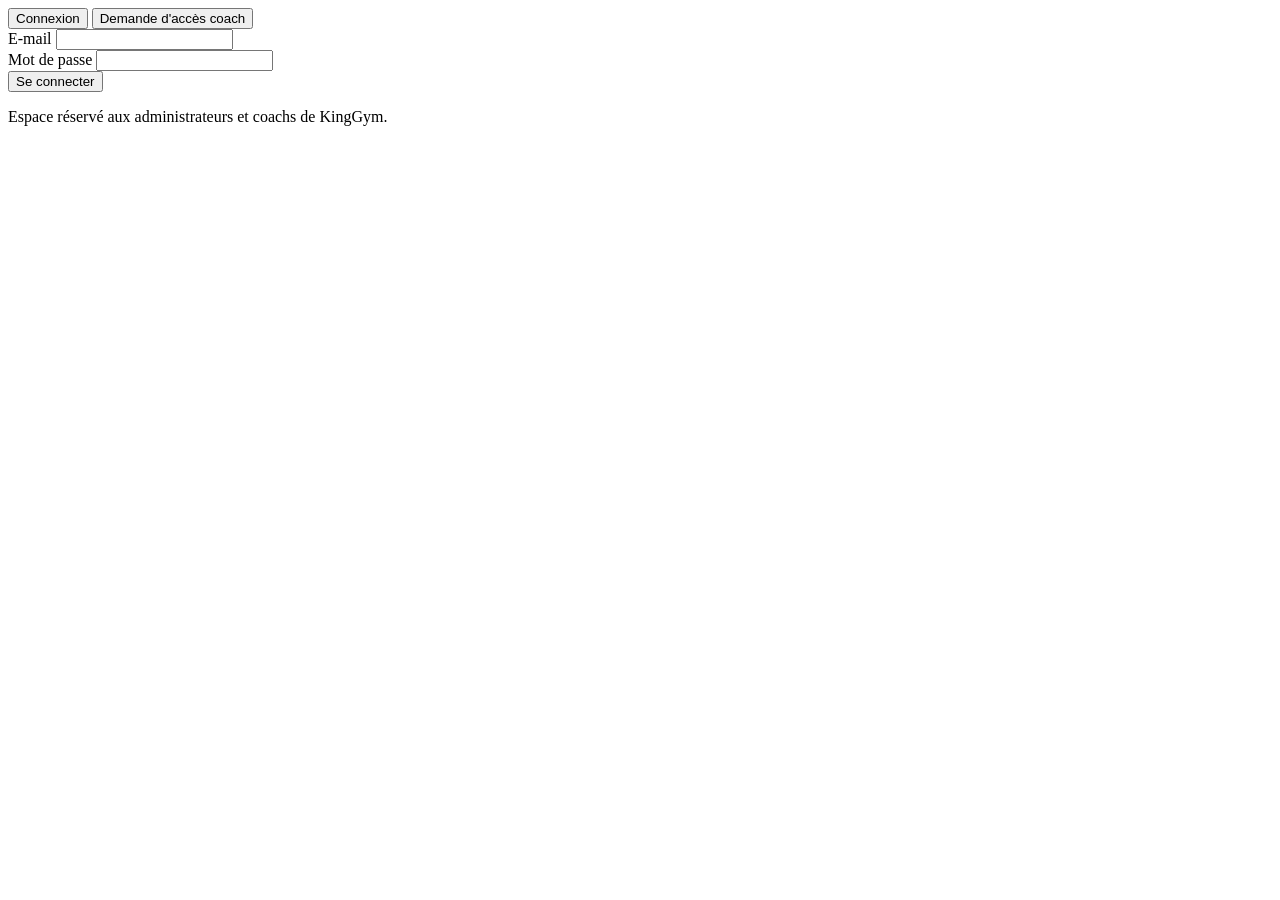
==== index.html @ b3d764e7 "Add files via upload" ====
<!DOCTYPE html>
<html lang="fr">
<head>
<meta charset="UTF-8">
<meta name="viewport" content="width=device-width, initial-scale=1.0">
<title>KingGym — Connexion</title>
<link rel="preconnect" href="https://fonts.googleapis.com">
<link href="https://fonts.googleapis.com/css2?family=Oswald:wght@500;600;700&family=Inter:wght@400;500;600&display=swap" rel="stylesheet">
<link rel="stylesheet" href="css/styles.css">
</head>
<body>

<div class="auth-shell">
  <div class="auth-card">
    <div id="logo-slot"></div>

    <div class="auth-tabs">
      <button id="tab-login" class="active">Connexion</button>
      <button id="tab-signup">Demande d'accès coach</button>
    </div>

    <div id="msg-slot"></div>

    <!-- LOGIN -->
    <form id="form-login">
      <div class="field">
        <label for="login-email">E-mail</label>
        <input type="email" id="login-email" required autocomplete="email">
      </div>
      <div class="field">
        <label for="login-password">Mot de passe</label>
        <input type="password" id="login-password" required autocomplete="current-password">
      </div>
      <button type="submit" class="btn btn-primary">Se connecter</button>
      <p class="hint">Espace réservé aux administrateurs et coachs de KingGym.</p>
    </form>

    <!-- SIGNUP (coach) -->
    <form id="form-signup" style="display:none;">
      <div class="field-row">
        <div class="field">
          <label for="su-first">Prénom</label>
          <input type="text" id="su-first" required>
        </div>
        <div class="field">
          <label for="su-last">Nom</label>
          <input type="text" id="su-last" required>
        </div>
      </div>
      <div class="field">
        <label for="su-phone">Téléphone</label>
        <input type="tel" id="su-phone">
      </div>
      <div class="field">
        <label for="su-email">E-mail</label>
        <input type="email" id="su-email" required autocomplete="email">
      </div>
      <div class="field">
        <label for="su-password">Mot de passe</label>
        <input type="password" id="su-password" required minlength="6" autocomplete="new-password">
      </div>
      <button type="submit" class="btn btn-primary">Envoyer ma demande</button>
      <p class="hint">Votre compte sera activé par un administrateur avant de pouvoir vous connecter.</p>
    </form>
  </div>
</div>

<script type="module">
import { supabase } from './js/supabaseClient.js';
import { renderLogo } from './assets/logo-inline.js';

renderLogo(document.getElementById('logo-slot'), { size: 40 });

const tabLogin = document.getElementById('tab-login');
const tabSignup = document.getElementById('tab-signup');
const formLogin = document.getElementById('form-login');
const formSignup = document.getElementById('form-signup');
const msgSlot = document.getElementById('msg-slot');

function showMsg(text, type = 'info') {
  msgSlot.innerHTML = `<div class="msg msg-${type}">${text}</div>`;
}
function clearMsg() { msgSlot.innerHTML = ''; }

tabLogin.addEventListener('click', () => {
  tabLogin.classList.add('active');
  tabSignup.classList.remove('active');
  formLogin.style.display = 'block';
  formSignup.style.display = 'none';
  clearMsg();
});
tabSignup.addEventListener('click', () => {
  tabSignup.classList.add('active');
  tabLogin.classList.remove('active');
  formSignup.style.display = 'block';
  formLogin.style.display = 'none';
  clearMsg();
});

// --- Redirection si déjà connecté ---
async function routeIfLoggedIn() {
  const { data: { session } } = await supabase.auth.getSession();
  if (!session) return;

  const { data: profile, error } = await supabase
    .from('app_users')
    .select('role, is_active')
    .eq('user_id', session.user.id)
    .single();

  if (error || !profile) return;

  if (!profile.is_active) {
    showMsg("Votre compte est en attente d'activation par un administrateur.", 'info');
    return;
  }
  if (profile.role === 'admin') {
    window.location.href = 'admin.html';
  } else {
    window.location.href = 'coach.html';
  }
}
routeIfLoggedIn();

// --- Connexion ---
formLogin.addEventListener('submit', async (e) => {
  e.preventDefault();
  clearMsg();
  const email = document.getElementById('login-email').value.trim();
  const password = document.getElementById('login-password').value;

  const { error } = await supabase.auth.signInWithPassword({ email, password });
  if (error) {
    showMsg("Identifiants incorrects ou compte inconnu.", 'error');
    return;
  }
  await routeIfLoggedIn();
});

// --- Inscription (demande d'accès coach) ---
formSignup.addEventListener('submit', async (e) => {
  e.preventDefault();
  clearMsg();

  const first_name = document.getElementById('su-first').value.trim();
  const last_name = document.getElementById('su-last').value.trim();
  const phone = document.getElementById('su-phone').value.trim();
  const email = document.getElementById('su-email').value.trim();
  const password = document.getElementById('su-password').value;

  const { error } = await supabase.auth.signUp({
    email,
    password,
    options: {
      data: { first_name, last_name, phone, role: 'coach' },
    },
  });

  if (error) {
    showMsg(error.message, 'error');
    return;
  }
  showMsg("Demande envoyée. Un administrateur doit activer votre compte avant votre première connexion.", 'success');
  formSignup.reset();
});
</script>
</body>
</html>
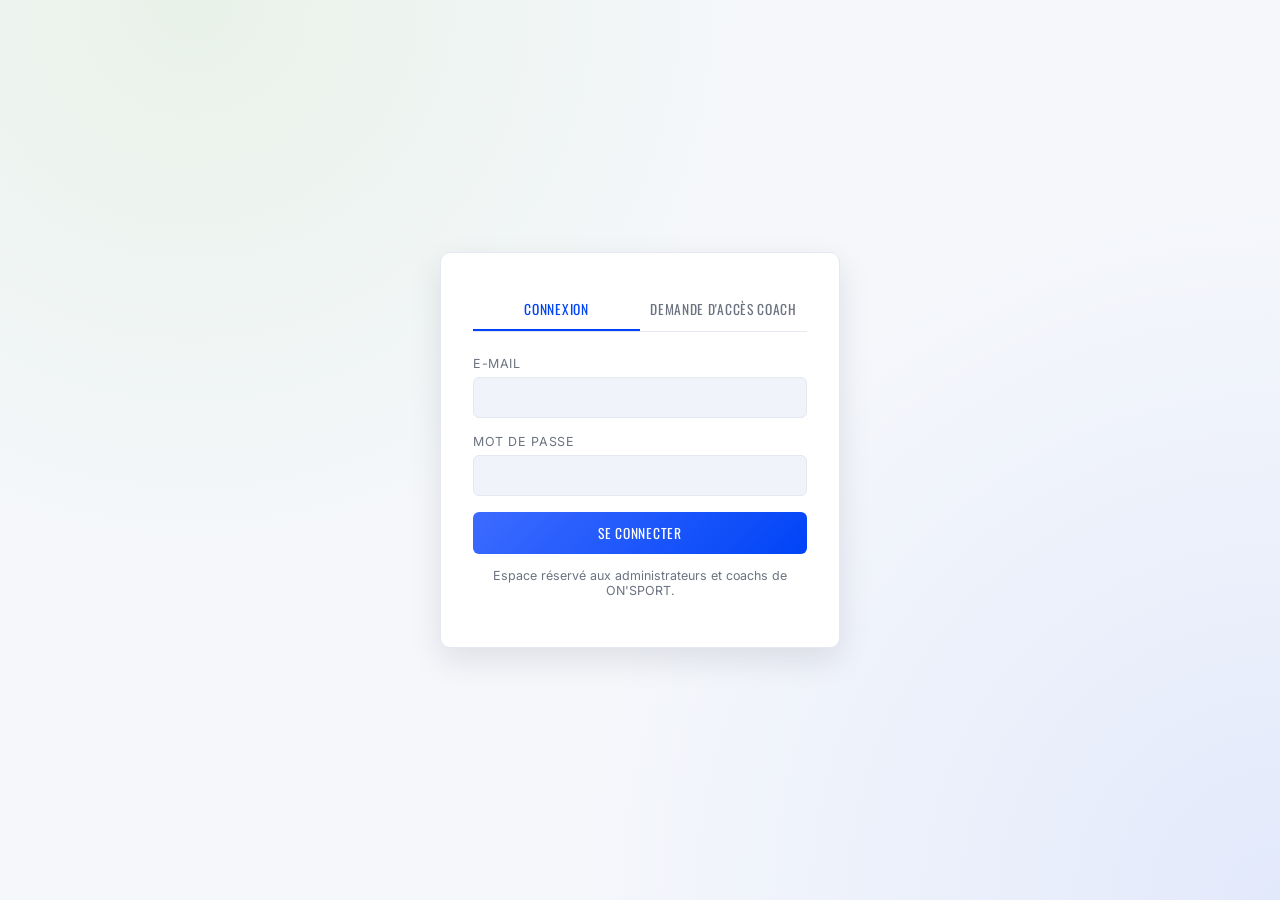
==== commit a1e136bb: "Add files via upload" ====
--- a/index.html
+++ b/index.html
@@ -3,7 +3,7 @@
 <head>
 <meta charset="UTF-8">
 <meta name="viewport" content="width=device-width, initial-scale=1.0">
-<title>KingGym — Connexion</title>
+<title>ON'SPORT — Connexion</title>
 <link rel="preconnect" href="https://fonts.googleapis.com">
 <link href="https://fonts.googleapis.com/css2?family=Oswald:wght@500;600;700&family=Inter:wght@400;500;600&display=swap" rel="stylesheet">
 <link rel="stylesheet" href="css/styles.css">
@@ -32,7 +32,7 @@
         <input type="password" id="login-password" required autocomplete="current-password">
       </div>
       <button type="submit" class="btn btn-primary">Se connecter</button>
-      <p class="hint">Espace réservé aux administrateurs et coachs de KingGym.</p>
+      <p class="hint">Espace réservé aux administrateurs et coachs de ON'SPORT.</p>
     </form>
 
     <!-- SIGNUP (coach) -->
--- a/css/styles.css
+++ b/css/styles.css
@@ -0,0 +1,622 @@
+/* =====================================================================
+   ON'SPORT — Design tokens
+   Fond ivoire/blanc, vert dynamique, bleu royal, texte encre.
+   Display: Oswald (condensée, affiche de salle de sport)
+   Body: Inter
+   ===================================================================== */
+
+:root {
+  --bg: #F5F7FB;
+  --surface: #FFFFFF;
+  --surface-2: #F0F3FA;
+  --line: #E3E8F1;
+  --green: #57B816;
+  --green-soft: #8BEA14;
+  --blue: #0044F7;
+  --blue-soft: #3D6BFF;
+  --crimson: #D6293A;
+  --ink: #10182B;
+  --muted: #6B7280;
+  --success: #1D9A4E;
+  --warning: #C77D0E;
+  --danger: #D6293A;
+
+  --font-display: 'Oswald', sans-serif;
+  --font-body: 'Inter', sans-serif;
+
+  --radius: 10px;
+  --shadow: 0 12px 32px rgba(16,24,43,0.10);
+}
+
+* { box-sizing: border-box; }
+
+html, body {
+  margin: 0;
+  padding: 0;
+  background: var(--bg);
+  color: var(--ink);
+  font-family: var(--font-body);
+  min-height: 100vh;
+  -webkit-font-smoothing: antialiased;
+}
+
+body {
+  background-image:
+    radial-gradient(circle at 15% 0%, rgba(87,184,22,0.08), transparent 40%),
+    radial-gradient(circle at 100% 100%, rgba(0,68,247,0.08), transparent 45%);
+  background-attachment: fixed;
+}
+
+h1, h2, h3, h4 {
+  font-family: var(--font-display);
+  text-transform: uppercase;
+  letter-spacing: 0.03em;
+  font-weight: 600;
+  margin: 0 0 0.4em 0;
+  color: var(--ink);
+}
+
+a { color: var(--blue); }
+
+button, input, select, textarea {
+  font-family: var(--font-body);
+}
+
+/* ---------- Logo / signature ---------- */
+
+.kg-logo {
+  display: flex;
+  align-items: center;
+  gap: 12px;
+}
+
+.kg-logo svg { flex-shrink: 0; }
+
+.kg-logo .kg-wordmark {
+  font-family: var(--font-display);
+  font-size: 1.5rem;
+  letter-spacing: 0.04em;
+  font-weight: 700;
+  text-transform: uppercase;
+}
+
+.kg-logo .wm-green { color: var(--green); }
+.kg-logo .wm-blue { color: var(--blue); }
+
+/* ---------- Layout: auth ---------- */
+
+.auth-shell {
+  min-height: 100vh;
+  display: flex;
+  align-items: center;
+  justify-content: center;
+  padding: 24px;
+}
+
+.auth-card {
+  width: 100%;
+  max-width: 400px;
+  background: var(--surface);
+  border: 1px solid var(--line);
+  border-radius: var(--radius);
+  box-shadow: var(--shadow);
+  padding: 36px 32px;
+}
+
+.auth-card .kg-logo {
+  justify-content: center;
+  margin-bottom: 28px;
+}
+
+.auth-tabs {
+  display: flex;
+  border-bottom: 1px solid var(--line);
+  margin-bottom: 24px;
+}
+
+.auth-tabs button {
+  flex: 1;
+  background: none;
+  border: none;
+  color: var(--muted);
+  font-family: var(--font-display);
+  text-transform: uppercase;
+  letter-spacing: 0.05em;
+  font-size: 0.85rem;
+  padding: 10px 0;
+  cursor: pointer;
+  border-bottom: 2px solid transparent;
+}
+
+.auth-tabs button.active {
+  color: var(--blue);
+  border-bottom-color: var(--blue);
+}
+
+.field {
+  margin-bottom: 16px;
+}
+
+.field label {
+  display: block;
+  font-size: 0.78rem;
+  text-transform: uppercase;
+  letter-spacing: 0.05em;
+  color: var(--muted);
+  margin-bottom: 6px;
+}
+
+.field input, .field select, .field textarea {
+  width: 100%;
+  background: var(--surface-2);
+  border: 1px solid var(--line);
+  border-radius: 6px;
+  padding: 10px 12px;
+  color: var(--ink);
+  font-size: 0.95rem;
+}
+
+.field input:focus, .field select:focus, .field textarea:focus {
+  outline: 2px solid var(--blue);
+  outline-offset: 1px;
+  border-color: var(--blue);
+}
+
+.field-row {
+  display: flex;
+  gap: 12px;
+}
+.field-row .field { flex: 1; }
+
+.field-hint {
+  font-size: 0.72rem;
+  color: var(--muted);
+  margin-top: -10px;
+  margin-bottom: 14px;
+}
+
+.field-group {
+  border: 1px dashed var(--line);
+  border-radius: 8px;
+  padding: 12px 14px;
+  margin-bottom: 12px;
+  background: var(--surface-2);
+}
+.field-group-title {
+  font-family: var(--font-display);
+  text-transform: uppercase;
+  font-size: 0.78rem;
+  letter-spacing: 0.05em;
+  color: var(--blue);
+  margin-bottom: 10px;
+}
+
+.btn {
+  display: inline-flex;
+  align-items: center;
+  justify-content: center;
+  gap: 8px;
+  border: none;
+  border-radius: 6px;
+  padding: 11px 20px;
+  font-family: var(--font-display);
+  text-transform: uppercase;
+  letter-spacing: 0.05em;
+  font-size: 0.85rem;
+  cursor: pointer;
+  transition: transform 0.08s ease, filter 0.15s ease;
+}
+.btn:active { transform: scale(0.98); }
+
+.btn-primary {
+  background: linear-gradient(135deg, var(--blue-soft), var(--blue));
+  color: #FFFFFF;
+  width: 100%;
+}
+.btn-primary:hover { filter: brightness(1.08); }
+
+.btn-secondary {
+  background: var(--surface-2);
+  border: 1px solid var(--line);
+  color: var(--ink);
+}
+.btn-secondary:hover { border-color: var(--blue); }
+
+.btn-danger {
+  background: rgba(214,41,58,0.10);
+  border: 1px solid var(--crimson);
+  color: var(--crimson);
+}
+
+.btn-sm { padding: 6px 12px; font-size: 0.72rem; }
+
+.msg {
+  font-size: 0.85rem;
+  padding: 10px 12px;
+  border-radius: 6px;
+  margin-bottom: 16px;
+}
+.msg-error { background: rgba(214,41,58,0.10); border: 1px solid var(--crimson); color: var(--crimson); }
+.msg-success { background: rgba(29,154,78,0.10); border: 1px solid var(--success); color: var(--success); }
+.msg-info { background: rgba(0,68,247,0.08); border: 1px solid var(--blue); color: var(--blue); }
+
+.hint {
+  font-size: 0.78rem;
+  color: var(--muted);
+  margin-top: 14px;
+  text-align: center;
+}
+
+/* ---------- Layout: dashboard ---------- */
+
+.app-shell {
+  display: grid;
+  grid-template-columns: 240px 1fr;
+  min-height: 100vh;
+}
+
+.sidebar {
+  background: var(--surface);
+  border-right: 1px solid var(--line);
+  padding: 24px 16px;
+  display: flex;
+  flex-direction: column;
+}
+
+.sidebar .kg-logo { margin-bottom: 32px; padding-left: 4px; }
+.sidebar .kg-logo .kg-wordmark { font-size: 1.15rem; }
+
+.nav-group { margin-bottom: 4px; }
+
+.nav-item {
+  display: flex;
+  align-items: center;
+  gap: 10px;
+  padding: 10px 12px;
+  border-radius: 6px;
+  color: var(--muted);
+  font-size: 0.88rem;
+  cursor: pointer;
+  margin-bottom: 2px;
+  border: none;
+  background: none;
+  width: 100%;
+  text-align: left;
+  font-family: var(--font-body);
+}
+
+.nav-item:hover { background: var(--surface-2); color: var(--ink); }
+.nav-item.active { background: rgba(87,184,22,0.10); color: var(--green); font-weight: 600; }
+
+.sidebar-footer {
+  margin-top: auto;
+  padding-top: 16px;
+  border-top: 1px solid var(--line);
+}
+
+.sidebar-footer .who {
+  font-size: 0.78rem;
+  color: var(--muted);
+  margin-bottom: 10px;
+}
+.sidebar-footer .who strong { color: var(--ink); display: block; }
+
+.main {
+  padding: 32px 40px;
+  overflow-x: auto;
+}
+
+.main-header {
+  display: flex;
+  align-items: center;
+  justify-content: space-between;
+  margin-bottom: 28px;
+}
+
+.main-header .badge-role {
+  font-size: 0.7rem;
+  text-transform: uppercase;
+  letter-spacing: 0.06em;
+  padding: 4px 10px;
+  border-radius: 20px;
+  border: 1px solid var(--blue);
+  color: var(--blue);
+}
+
+.section { display: none; }
+.section.active { display: block; }
+
+.card {
+  background: var(--surface);
+  border: 1px solid var(--line);
+  border-radius: var(--radius);
+  padding: 20px 24px;
+  margin-bottom: 20px;
+  box-shadow: var(--shadow);
+}
+
+.card-header {
+  display: flex;
+  align-items: center;
+  justify-content: space-between;
+  margin-bottom: 16px;
+}
+
+.card-header h3 { margin: 0; font-size: 1rem; color: var(--ink); }
+
+.stat-grid {
+  display: grid;
+  grid-template-columns: repeat(auto-fit, minmax(180px, 1fr));
+  gap: 16px;
+  margin-bottom: 24px;
+}
+
+.stat-card {
+  background: var(--surface);
+  border: 1px solid var(--line);
+  border-radius: var(--radius);
+  padding: 18px 20px;
+  position: relative;
+  overflow: hidden;
+  box-shadow: var(--shadow);
+}
+.stat-card::before {
+  content: '';
+  position: absolute;
+  top: 0; left: 0; bottom: 0;
+  width: 3px;
+  background: linear-gradient(var(--green), var(--blue));
+}
+.stat-card .stat-label {
+  font-size: 0.72rem;
+  text-transform: uppercase;
+  letter-spacing: 0.05em;
+  color: var(--muted);
+  margin-bottom: 6px;
+}
+.stat-card .stat-value {
+  font-family: var(--font-display);
+  font-size: 1.9rem;
+  color: var(--ink);
+}
+
+table {
+  width: 100%;
+  border-collapse: collapse;
+  font-size: 0.88rem;
+}
+thead th {
+  text-align: left;
+  text-transform: uppercase;
+  font-size: 0.7rem;
+  letter-spacing: 0.05em;
+  color: var(--muted);
+  padding: 8px 10px;
+  border-bottom: 1px solid var(--line);
+}
+tbody td {
+  padding: 10px 10px;
+  border-bottom: 1px solid var(--line);
+  color: var(--ink);
+}
+tbody tr:hover { background: var(--surface-2); }
+
+.pill {
+  display: inline-block;
+  padding: 3px 10px;
+  border-radius: 20px;
+  font-size: 0.72rem;
+  text-transform: uppercase;
+  letter-spacing: 0.03em;
+}
+.pill-active, .pill-present, .pill-paid { background: rgba(29,154,78,0.12); color: var(--success); }
+.pill-pending, .pill-late { background: rgba(199,125,14,0.14); color: var(--warning); }
+.pill-inactive, .pill-absent, .pill-cancelled, .pill-expired { background: rgba(214,41,58,0.10); color: var(--crimson); }
+.pill-excused { background: rgba(107,114,128,0.14); color: var(--muted); }
+
+.toolbar {
+  display: flex;
+  gap: 10px;
+  align-items: center;
+  flex-wrap: wrap;
+  margin-bottom: 16px;
+}
+
+.toolbar input, .toolbar select {
+  background: var(--surface-2);
+  border: 1px solid var(--line);
+  border-radius: 6px;
+  padding: 8px 10px;
+  color: var(--ink);
+  font-size: 0.85rem;
+}
+
+.modal-backdrop {
+  position: fixed; inset: 0;
+  background: rgba(16,24,43,0.45);
+  display: none;
+  align-items: center;
+  justify-content: center;
+  z-index: 50;
+  padding: 20px;
+}
+.modal-backdrop.open { display: flex; }
+
+.modal {
+  background: var(--surface);
+  border: 1px solid var(--line);
+  border-radius: var(--radius);
+  padding: 24px 28px;
+  width: 100%;
+  max-width: 560px;
+  max-height: 90vh;
+  overflow-y: auto;
+  box-shadow: var(--shadow);
+}
+
+.modal-header {
+  display: flex;
+  justify-content: space-between;
+  align-items: center;
+  margin-bottom: 18px;
+}
+.modal-header h3 { margin: 0; }
+.modal-close {
+  background: none; border: none; color: var(--muted);
+  font-size: 1.4rem; cursor: pointer; line-height: 1;
+}
+
+.modal-actions {
+  display: flex;
+  gap: 10px;
+  margin-top: 20px;
+}
+.modal-actions .btn { flex: 1; }
+
+/* ---------- Sport picker (multi-sport inscription) ---------- */
+
+.sport-pick-list {
+  display: flex;
+  flex-direction: column;
+  gap: 8px;
+  margin-bottom: 16px;
+}
+.sport-pick {
+  border: 1px solid var(--line);
+  border-radius: 8px;
+  padding: 10px 12px;
+  background: var(--surface-2);
+}
+.sport-pick-head {
+  display: flex;
+  align-items: center;
+  gap: 8px;
+  font-weight: 600;
+  cursor: pointer;
+}
+.sport-pick-head input { width: auto; }
+.sport-pick-body {
+  display: none;
+  margin-top: 10px;
+  padding-top: 10px;
+  border-top: 1px dashed var(--line);
+}
+.sport-pick.checked .sport-pick-body { display: block; }
+.sport-pick.checked { border-color: var(--green); }
+
+/* ---------- Calendar / weekly grid ---------- */
+
+.week-grid {
+  display: grid;
+  grid-template-columns: 70px repeat(7, 1fr);
+  border: 1px solid var(--line);
+  border-radius: var(--radius);
+  overflow: hidden;
+}
+.week-grid .wg-head {
+  background: var(--surface-2);
+  padding: 10px 6px;
+  text-align: center;
+  font-family: var(--font-display);
+  text-transform: uppercase;
+  font-size: 0.75rem;
+  color: var(--blue);
+  border-bottom: 1px solid var(--line);
+  border-left: 1px solid var(--line);
+}
+.week-grid .wg-time {
+  background: var(--surface);
+  padding: 6px;
+  font-size: 0.68rem;
+  color: var(--muted);
+  border-top: 1px solid var(--line);
+  text-align: right;
+}
+.week-grid .wg-cell {
+  min-height: 46px;
+  border-top: 1px solid var(--line);
+  border-left: 1px solid var(--line);
+  padding: 3px;
+  background: var(--surface);
+}
+.wg-event {
+  background: linear-gradient(135deg, rgba(87,184,22,0.16), rgba(0,68,247,0.12));
+  border-left: 3px solid var(--green);
+  border-radius: 4px;
+  padding: 4px 6px;
+  font-size: 0.72rem;
+  margin-bottom: 3px;
+  cursor: pointer;
+  color: var(--ink);
+}
+.wg-event:hover { filter: brightness(0.97); }
+.wg-event .wg-t { color: var(--muted); font-size: 0.65rem; }
+
+/* ---------- Coach attendance ---------- */
+
+.schedule-picker {
+  display: grid;
+  grid-template-columns: repeat(auto-fill, minmax(220px, 1fr));
+  gap: 14px;
+  margin-bottom: 24px;
+}
+.schedule-chip {
+  background: var(--surface);
+  border: 1px solid var(--line);
+  border-radius: var(--radius);
+  padding: 16px 18px;
+  cursor: pointer;
+  transition: border-color 0.15s ease;
+}
+.schedule-chip:hover, .schedule-chip.selected { border-color: var(--blue); }
+.schedule-chip h4 { margin: 0 0 6px 0; font-size: 0.95rem; }
+.schedule-chip .meta { font-size: 0.78rem; color: var(--muted); }
+
+.attendance-row {
+  display: flex;
+  align-items: center;
+  justify-content: space-between;
+  padding: 10px 0;
+  border-bottom: 1px solid var(--line);
+}
+.attendance-name { font-weight: 600; }
+.attendance-sub { font-size: 0.75rem; color: var(--muted); }
+
+.status-group { display: flex; gap: 6px; }
+.status-btn {
+  border: 1px solid var(--line);
+  background: var(--surface-2);
+  color: var(--muted);
+  border-radius: 6px;
+  padding: 6px 10px;
+  font-size: 0.72rem;
+  text-transform: uppercase;
+  cursor: pointer;
+}
+.status-btn.on-present.selected { background: rgba(29,154,78,0.14); border-color: var(--success); color: var(--success); }
+.status-btn.on-absent.selected { background: rgba(214,41,58,0.14); border-color: var(--crimson); color: var(--crimson); }
+.status-btn.on-late.selected { background: rgba(199,125,14,0.16); border-color: var(--warning); color: var(--warning); }
+.status-btn.on-excused.selected { background: rgba(107,114,128,0.16); border-color: var(--muted); color: var(--ink); }
+
+.empty-state {
+  text-align: center;
+  padding: 40px 20px;
+  color: var(--muted);
+}
+.empty-state h4 { color: var(--ink); }
+
+@media (max-width: 860px) {
+  .app-shell { grid-template-columns: 1fr; }
+  .sidebar {
+    position: sticky; top: 0; z-index: 30;
+    flex-direction: row; overflow-x: auto;
+    padding: 12px;
+    border-right: none; border-bottom: 1px solid var(--line);
+  }
+  .sidebar .kg-logo { display: none; }
+  .sidebar-footer { display: none; }
+  .nav-item { white-space: nowrap; }
+  .main { padding: 20px; }
+}
+
+:focus-visible { outline: 2px solid var(--blue); outline-offset: 2px; }
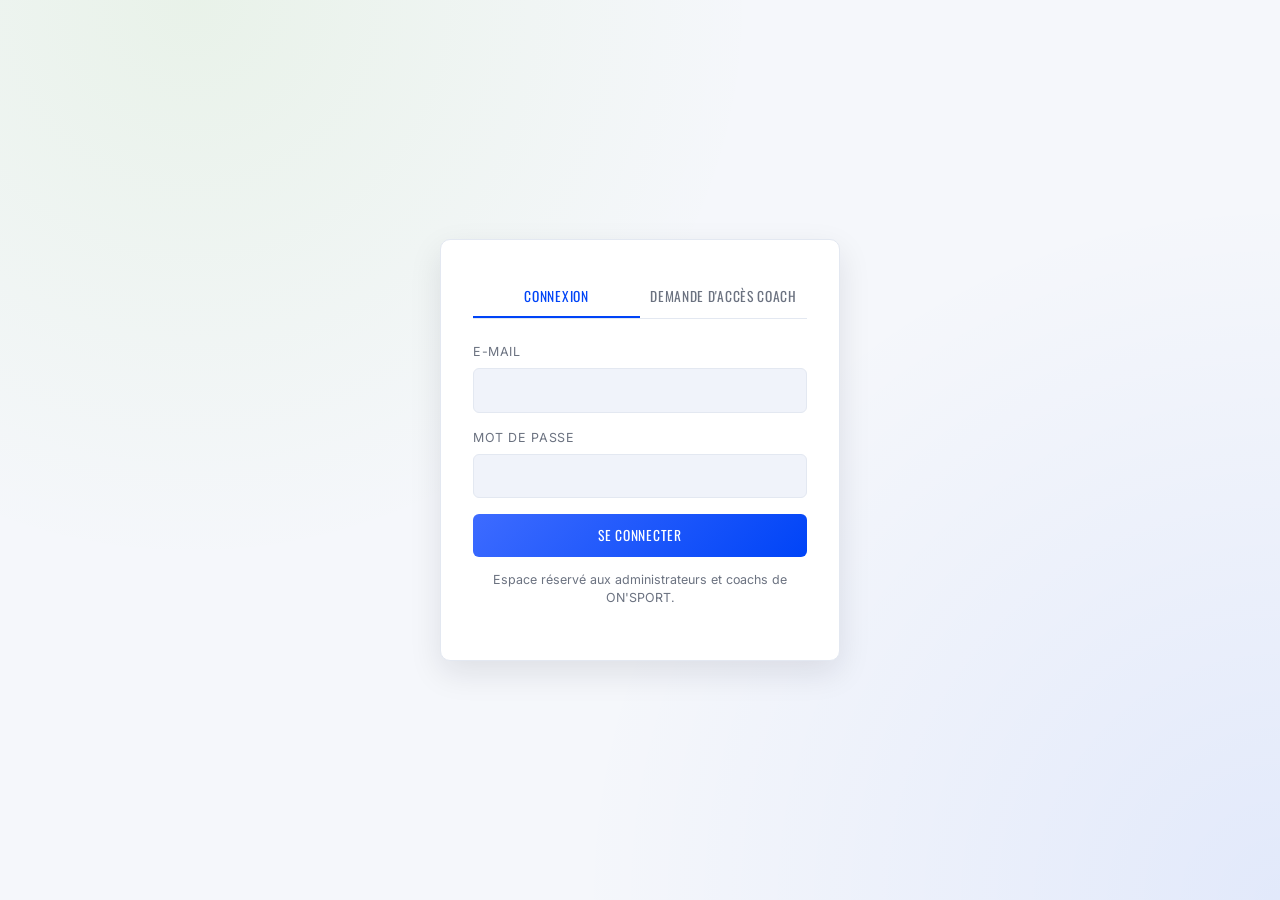
==== commit a94be91a: "Add files via upload" ====
--- a/index.html
+++ b/index.html
@@ -6,7 +6,8 @@
 <title>ON'SPORT — Connexion</title>
 <link rel="preconnect" href="https://fonts.googleapis.com">
 <link href="https://fonts.googleapis.com/css2?family=Oswald:wght@500;600;700&family=Inter:wght@400;500;600&display=swap" rel="stylesheet">
-<link rel="stylesheet" href="css/styles.css">
+<link rel="stylesheet" href="https://cdn.jsdelivr.net/npm/bootstrap@5.3.3/dist/css/bootstrap.min.css">
+<link rel="stylesheet" href="css/styles.css?v=1783502211">
 </head>
 <body>
 
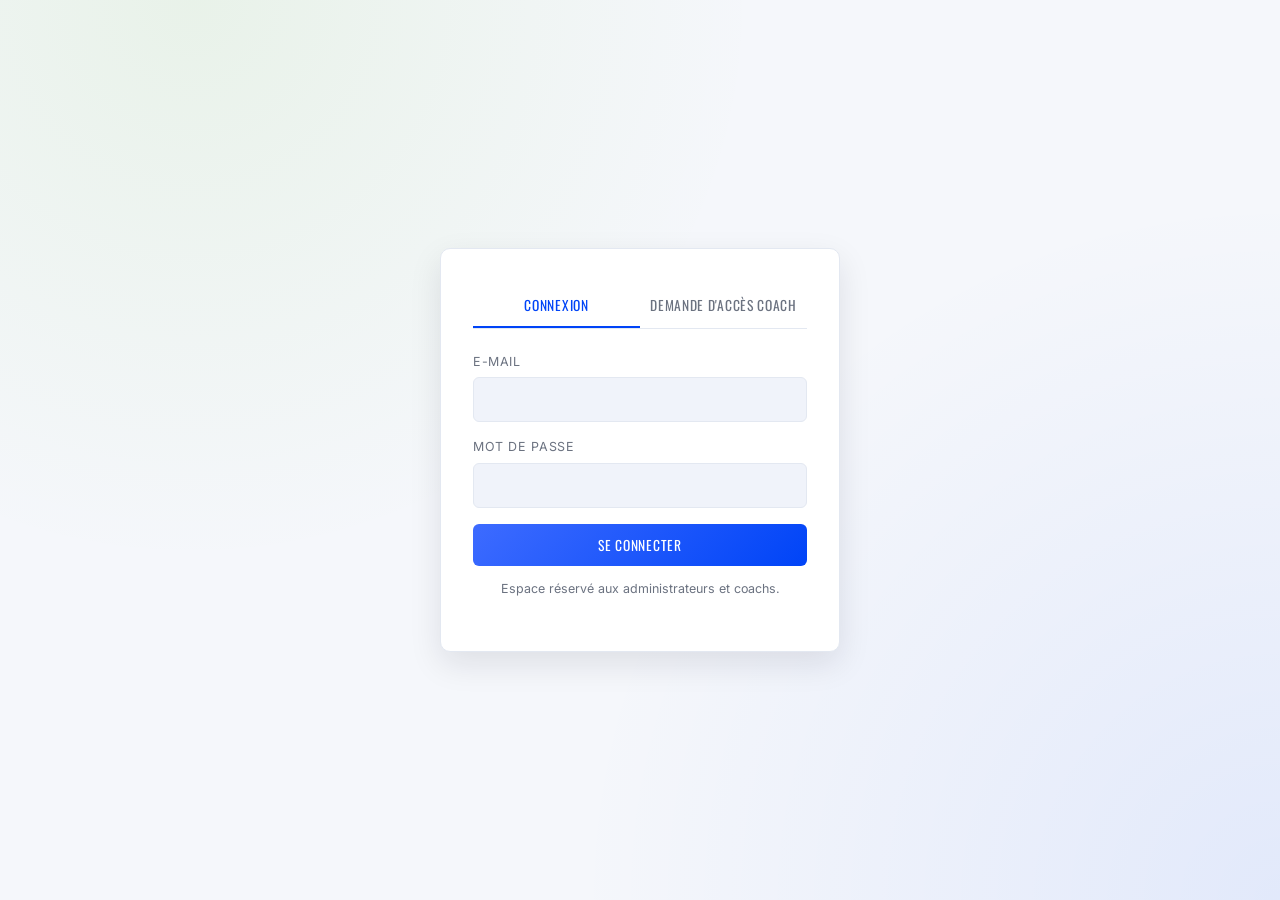
==== commit 24329224: "Add files via upload" ====
--- a/index.html
+++ b/index.html
@@ -7,7 +7,7 @@
 <link rel="preconnect" href="https://fonts.googleapis.com">
 <link href="https://fonts.googleapis.com/css2?family=Oswald:wght@500;600;700&family=Inter:wght@400;500;600&display=swap" rel="stylesheet">
 <link rel="stylesheet" href="https://cdn.jsdelivr.net/npm/bootstrap@5.3.3/dist/css/bootstrap.min.css">
-<link rel="stylesheet" href="css/styles.css?v=1783502211">
+<link rel="stylesheet" href="css/styles.css?v=1783541142">
 </head>
 <body>
 
@@ -33,7 +33,7 @@
         <input type="password" id="login-password" required autocomplete="current-password">
       </div>
       <button type="submit" class="btn btn-primary">Se connecter</button>
-      <p class="hint">Espace réservé aux administrateurs et coachs de ON'SPORT.</p>
+      <p class="hint">Espace réservé aux administrateurs et coachs.</p>
     </form>
 
     <!-- SIGNUP (coach) -->
@@ -70,7 +70,7 @@
 import { supabase } from './js/supabaseClient.js';
 import { renderLogo } from './assets/logo-inline.js';
 
-renderLogo(document.getElementById('logo-slot'), { size: 40 });
+renderLogo(document.getElementById('logo-slot'), { size: 40, editable: true });
 
 const tabLogin = document.getElementById('tab-login');
 const tabSignup = document.getElementById('tab-signup');
--- a/css/styles.css
+++ b/css/styles.css
@@ -431,18 +431,18 @@
   font-size: 0.85rem;
 }
 
-.modal-backdrop {
+.kg-modal-backdrop {
   position: fixed; inset: 0;
   background: rgba(16,24,43,0.45);
   display: none;
   align-items: center;
   justify-content: center;
-  z-index: 50;
+  z-index: 1060; /* au-dessus des composants Bootstrap (offcanvas, etc.) */
   padding: 20px;
 }
-.modal-backdrop.open { display: flex; }
-
-.modal {
+.kg-modal-backdrop.open { display: flex; }
+
+.kg-modal {
   background: var(--surface);
   border: 1px solid var(--line);
   border-radius: var(--radius);
@@ -454,24 +454,24 @@
   box-shadow: var(--shadow);
 }
 
-.modal-header {
+.kg-modal-header {
   display: flex;
   justify-content: space-between;
   align-items: center;
   margin-bottom: 18px;
 }
-.modal-header h3 { margin: 0; }
-.modal-close {
+.kg-modal-header h3 { margin: 0; }
+.kg-modal-close {
   background: none; border: none; color: var(--muted);
   font-size: 1.4rem; cursor: pointer; line-height: 1;
 }
 
-.modal-actions {
+.kg-modal-actions {
   display: flex;
   gap: 10px;
   margin-top: 20px;
 }
-.modal-actions .btn { flex: 1; }
+.kg-modal-actions .btn { flex: 1; }
 
 /* ---------- Sport picker (multi-sport inscription) ---------- */
 
@@ -504,16 +504,20 @@
 .sport-pick.checked .sport-pick-body { display: block; }
 .sport-pick.checked { border-color: var(--green); }
 
-/* ---------- Calendar / weekly grid ---------- */
+/* ---------- Calendar / weekly grid (les créneaux couvrent toute leur durée) ---------- */
 
 .week-grid {
-  display: grid;
-  grid-template-columns: 70px repeat(7, 1fr);
   border: 1px solid var(--line);
   border-radius: var(--radius);
   overflow: hidden;
-}
-.week-grid .wg-head {
+  background: var(--surface);
+}
+.wg-header {
+  display: grid;
+  grid-template-columns: 60px repeat(7, 1fr);
+}
+.wg-corner { border-bottom: 1px solid var(--line); }
+.wg-header .wg-head {
   background: var(--surface-2);
   padding: 10px 6px;
   text-align: center;
@@ -524,33 +528,48 @@
   border-bottom: 1px solid var(--line);
   border-left: 1px solid var(--line);
 }
-.week-grid .wg-time {
-  background: var(--surface);
-  padding: 6px;
+.wg-body {
+  display: grid;
+  grid-template-columns: 60px repeat(7, 1fr);
+  position: relative;
+}
+.wg-time-axis { position: relative; }
+.wg-time-axis .wg-time {
+  position: absolute;
+  left: 0; right: 4px;
+  transform: translateY(-50%);
   font-size: 0.68rem;
   color: var(--muted);
-  border-top: 1px solid var(--line);
   text-align: right;
-}
-.week-grid .wg-cell {
-  min-height: 46px;
-  border-top: 1px solid var(--line);
+  padding-right: 4px;
+}
+.wg-day-col {
+  position: relative;
   border-left: 1px solid var(--line);
-  padding: 3px;
-  background: var(--surface);
+  background-image: repeating-linear-gradient(to bottom, transparent, transparent 59px, var(--line) 60px);
 }
 .wg-event {
-  background: linear-gradient(135deg, rgba(87,184,22,0.16), rgba(0,68,247,0.12));
+  position: absolute;
+  left: 3px; right: 3px;
+  background: linear-gradient(135deg, rgba(87,184,22,0.18), rgba(0,68,247,0.14));
   border-left: 3px solid var(--green);
   border-radius: 4px;
-  padding: 4px 6px;
-  font-size: 0.72rem;
-  margin-bottom: 3px;
+  padding: 3px 6px;
+  font-size: 0.7rem;
+  overflow: hidden;
   cursor: pointer;
   color: var(--ink);
 }
-.wg-event:hover { filter: brightness(0.97); }
-.wg-event .wg-t { color: var(--muted); font-size: 0.65rem; }
+.wg-event:hover { filter: brightness(0.97); z-index: 2; }
+.wg-event .wg-event-name { font-weight: 600; line-height: 1.15; }
+.wg-event .wg-t { color: var(--muted); font-size: 0.64rem; }
+
+@media (max-width: 700px) {
+  .wg-header, .wg-body { grid-template-columns: 40px repeat(7, 1fr); }
+  .wg-header .wg-head { font-size: 0.6rem; padding: 6px 2px; }
+  .wg-event { font-size: 0.6rem; padding: 2px 3px; }
+  .wg-event .wg-t { display: none; }
+}
 
 /* ---------- Coach attendance ---------- */
 
@@ -605,18 +624,49 @@
 }
 .empty-state h4 { color: var(--ink); }
 
-@media (max-width: 860px) {
-  .app-shell { grid-template-columns: 1fr; }
-  .sidebar {
-    position: sticky; top: 0; z-index: 30;
-    flex-direction: row; overflow-x: auto;
-    padding: 12px;
+:focus-visible { outline: 2px solid var(--blue); outline-offset: 2px; }
+
+/* ---------- Bootstrap integration : barre mobile + offcanvas ---------- */
+
+.navbar-mobile {
+  background: var(--surface);
+  border-bottom: 1px solid var(--line);
+  padding: 10px 16px;
+  position: sticky;
+  top: 0;
+  z-index: 1030;
+}
+
+.offcanvas {
+  background: var(--surface);
+  color: var(--ink);
+  max-width: 280px;
+}
+.offcanvas .offcanvas-header { border-bottom: 1px solid var(--line); }
+.offcanvas .nav-group { padding: 16px 0; }
+.offcanvas .sidebar-footer { border-top: 1px solid var(--line); padding-top: 16px; }
+
+@media (max-width: 767.98px) {
+  .app-shell { display: block; }
+  .main { padding: 16px; }
+}
+
+.table-responsive table { min-width: 640px; }
+
+/* Espace coach : simple barre compacte sur mobile (un seul item de nav, pas besoin d'offcanvas). */
+@media (max-width: 767.98px) {
+  .coach-page .app-shell { display: block; }
+  .coach-page .sidebar {
+    flex-direction: row; flex-wrap: wrap; align-items: center; gap: 12px;
+    position: sticky; top: 0; z-index: 1030;
     border-right: none; border-bottom: 1px solid var(--line);
+    padding: 12px 16px;
   }
-  .sidebar .kg-logo { display: none; }
-  .sidebar-footer { display: none; }
-  .nav-item { white-space: nowrap; }
-  .main { padding: 20px; }
-}
-
-:focus-visible { outline: 2px solid var(--blue); outline-offset: 2px; }
+  .coach-page .sidebar nav { flex: 1; }
+  .coach-page .sidebar-footer {
+    display: flex; align-items: center; gap: 10px;
+    margin-top: 0; padding-top: 0; border-top: none;
+  }
+  .coach-page .sidebar-footer .who { margin-bottom: 0; }
+  .coach-page .main { padding: 16px; }
+}
